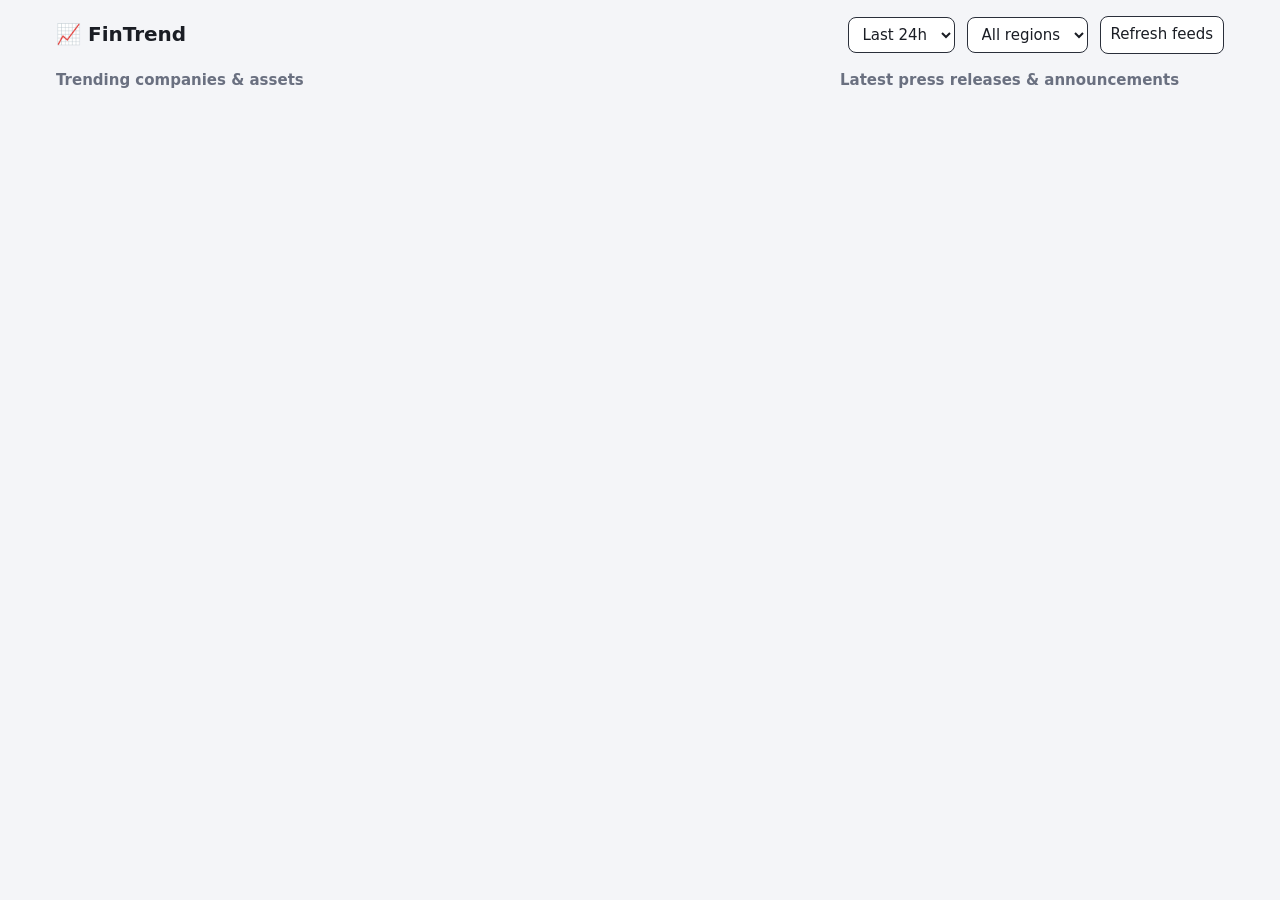
==== app/static/index.html @ 42acb12e "Add FinTrend: feed scraper, entity extraction, trend scoring, dashboard Co-Authored-By: Claude Sonne" ====
<!doctype html>
<html lang="en"><head><meta charset="utf-8"><meta name="viewport" content="width=device-width,initial-scale=1">
<title>FinTrend</title>
<style>
:root{--bg:#0f1115;--card:#181b22;--fg:#e6e8ee;--mut:#8b91a1;--acc:#4ea1ff;--up:#3ecf8e;--pr:#f5a524}
@media(prefers-color-scheme:light){:root{--bg:#f4f5f8;--card:#fff;--fg:#1a1d24;--mut:#6a7080;--acc:#1f6feb;--up:#17915f;--pr:#b97300}}
*{box-sizing:border-box}body{margin:0;background:var(--bg);color:var(--fg);font:15px/1.45 system-ui,sans-serif}
header{display:flex;flex-wrap:wrap;gap:12px;align-items:center;padding:16px;max-width:1200px;margin:auto}
h1{margin:0;font-size:20px;flex:1}select,button{background:var(--card);color:var(--fg);border:1px solid #2a2f3a;border-radius:8px;padding:7px 10px;font:inherit}
button{cursor:pointer}main{display:grid;grid-template-columns:2fr 1fr;gap:16px;padding:0 16px 32px;max-width:1200px;margin:auto}
@media(max-width:800px){main{grid-template-columns:1fr}}
.card{background:var(--card);border-radius:12px;padding:14px 16px;margin-bottom:12px}
.row{display:flex;justify-content:space-between;gap:8px;align-items:baseline}
.tk{font-weight:700;color:var(--acc)}.mut{color:var(--mut);font-size:13px}.up{color:var(--up)}.pr{color:var(--pr)}
.bar{height:4px;background:var(--acc);border-radius:2px;margin:6px 0 8px}
a{color:inherit;text-decoration:none}a:hover{text-decoration:underline}ul{margin:6px 0 0;padding-left:18px}
h2{font-size:15px;margin:0 0 10px;color:var(--mut);font-weight:600}
</style></head><body>
<header><h1>📈 FinTrend</h1>
<select id="hours"><option value="6">Last 6h</option><option value="24" selected>Last 24h</option><option value="72">Last 3d</option><option value="168">Last 7d</option></select>
<select id="region"><option value="">All regions</option></select>
<button id="refresh">Refresh feeds</button></header>
<main><section><h2>Trending companies &amp; assets</h2><div id="trends"></div></section>
<aside><h2>Latest press releases &amp; announcements</h2><div id="ann"></div></aside></main>
<script>
const $=id=>document.getElementById(id);
const esc=s=>String(s).replace(/[&<>"']/g,c=>({'&':'&amp;','<':'&lt;','>':'&gt;','"':'&quot;',"'":'&#39;'}[c]));
const ago=t=>{const m=Math.max(0,(Date.now()/1000-t)/60|0);return m<60?m+'m ago':m<1440?(m/60|0)+'h ago':(m/1440|0)+'d ago'};
const safeUrl=u=>/^https?:\/\//i.test(u)?esc(u):'#';
async function load(){
  const q=new URLSearchParams({hours:$('hours').value});if($('region').value)q.set('region',$('region').value);
  const [t,a]=await Promise.all([fetch('/api/trends?'+q).then(r=>r.json()),fetch('/api/announcements').then(r=>r.json())]);
  const max=Math.max(1,...t.map(x=>x.score));
  $('trends').innerHTML=t.length?t.map(x=>`<div class="card"><div class="row"><span><span class="tk">${esc(x.ticker)}</span> ${esc(x.name)}</span>
    <span class="mut">${x.mentions} mentions · ${x.sources} sources${x.press_releases?` · <span class="pr">${x.press_releases} PR</span>`:''}${x.momentum>0?` · <span class="up">▲${x.momentum}</span>`:''}</span></div>
    <div class="bar" style="width:${x.score/max*100}%"></div><ul>${x.headlines.map(h=>`<li><a href="${safeUrl(h.url)}" target="_blank" rel="noopener">${esc(h.title)}</a> <span class="mut">${esc(h.source)} · ${ago(h.published_at)}</span></li>`).join('')}</ul></div>`).join('')
    :'<div class="card mut">No data yet — click “Refresh feeds”.</div>';
  $('ann').innerHTML=a.map(x=>`<div class="card"><a href="${safeUrl(x.url)}" target="_blank" rel="noopener">${esc(x.title)}</a>
    <div class="mut">${esc(x.source)} · ${ago(x.published_at)}${x.tickers.length?' · '+x.tickers.map(esc).join(', '):''}</div></div>`).join('')||'<div class="card mut">None yet.</div>';
}
fetch('/api/regions').then(r=>r.json()).then(rs=>rs.forEach(r=>$('region').add(new Option(r,r))));
$('hours').onchange=$('region').onchange=load;
$('refresh').onclick=async()=>{$('refresh').textContent='Fetching…';await fetch('/api/refresh',{method:'POST'});$('refresh').textContent='Refresh feeds';load()};
load();setInterval(load,60000);
</script></body></html>
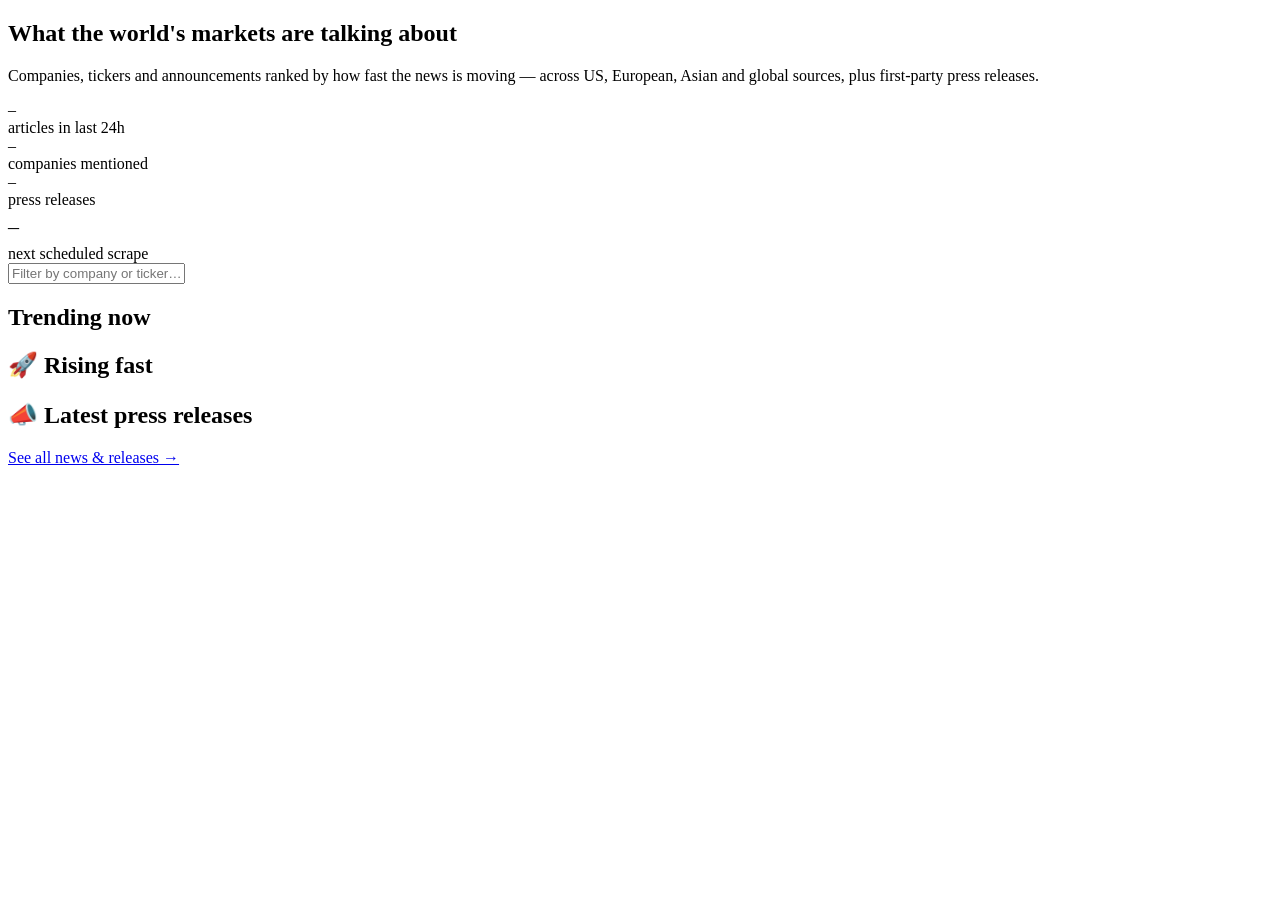
==== commit f041a236: "Redesign UI into multi-page app; schedule scrapes at market open/midday/close - Pages: dashboard, ma" ====
--- a/app/static/index.html
+++ b/app/static/index.html
@@ -1,45 +1,91 @@
 <!doctype html>
 <html lang="en"><head><meta charset="utf-8"><meta name="viewport" content="width=device-width,initial-scale=1">
-<title>FinTrend</title>
-<style>
-:root{--bg:#0f1115;--card:#181b22;--fg:#e6e8ee;--mut:#8b91a1;--acc:#4ea1ff;--up:#3ecf8e;--pr:#f5a524}
-@media(prefers-color-scheme:light){:root{--bg:#f4f5f8;--card:#fff;--fg:#1a1d24;--mut:#6a7080;--acc:#1f6feb;--up:#17915f;--pr:#b97300}}
-*{box-sizing:border-box}body{margin:0;background:var(--bg);color:var(--fg);font:15px/1.45 system-ui,sans-serif}
-header{display:flex;flex-wrap:wrap;gap:12px;align-items:center;padding:16px;max-width:1200px;margin:auto}
-h1{margin:0;font-size:20px;flex:1}select,button{background:var(--card);color:var(--fg);border:1px solid #2a2f3a;border-radius:8px;padding:7px 10px;font:inherit}
-button{cursor:pointer}main{display:grid;grid-template-columns:2fr 1fr;gap:16px;padding:0 16px 32px;max-width:1200px;margin:auto}
-@media(max-width:800px){main{grid-template-columns:1fr}}
-.card{background:var(--card);border-radius:12px;padding:14px 16px;margin-bottom:12px}
-.row{display:flex;justify-content:space-between;gap:8px;align-items:baseline}
-.tk{font-weight:700;color:var(--acc)}.mut{color:var(--mut);font-size:13px}.up{color:var(--up)}.pr{color:var(--pr)}
-.bar{height:4px;background:var(--acc);border-radius:2px;margin:6px 0 8px}
-a{color:inherit;text-decoration:none}a:hover{text-decoration:underline}ul{margin:6px 0 0;padding-left:18px}
-h2{font-size:15px;margin:0 0 10px;color:var(--mut);font-weight:600}
-</style></head><body>
-<header><h1>📈 FinTrend</h1>
-<select id="hours"><option value="6">Last 6h</option><option value="24" selected>Last 24h</option><option value="72">Last 3d</option><option value="168">Last 7d</option></select>
-<select id="region"><option value="">All regions</option></select>
-<button id="refresh">Refresh feeds</button></header>
-<main><section><h2>Trending companies &amp; assets</h2><div id="trends"></div></section>
-<aside><h2>Latest press releases &amp; announcements</h2><div id="ann"></div></aside></main>
+<title>FinTrend — Dashboard</title><link rel="stylesheet" href="/static/app.css"><script src="/static/app.js"></script></head>
+<body>
+<div id="tape"></div>
+<div class="wrap">
+  <section class="hero">
+    <h1>What the world's markets are <span class="grad">talking about</span></h1>
+    <p>Companies, tickers and announcements ranked by how fast the news is moving — across US, European, Asian and global sources, plus first-party press releases.</p>
+    <div class="stats">
+      <div class="stat"><div class="n" id="s-art">–</div><div class="l">articles in last 24h</div></div>
+      <div class="stat"><div class="n" id="s-co">–</div><div class="l">companies mentioned</div></div>
+      <div class="stat"><div class="n" id="s-pr">–</div><div class="l">press releases</div></div>
+      <div class="stat"><div class="n" style="font-size:22px;padding:5px 0" id="s-next">–</div><div class="l" id="s-next-l">next scheduled scrape</div></div>
+    </div>
+  </section>
+  <div class="controls">
+    <div class="chips" id="hours"></div>
+    <div class="chips" id="regions"></div>
+    <input class="search" id="q" placeholder="Filter by company or ticker…" autocomplete="off">
+  </div>
+  <div class="grid">
+    <main><h2 class="sec">Trending now</h2><div class="spot" id="spot"></div><div class="rows" id="rows"><div class="skel"></div><div class="skel"></div><div class="skel"></div></div></main>
+    <aside>
+      <h2 class="sec">🚀 Rising fast</h2><div class="card" id="rising"></div>
+      <h2 class="sec" style="margin-top:22px">📣 Latest press releases</h2><div class="card" id="pr"></div>
+      <a class="crumb" href="/feed">See all news &amp; releases →</a>
+    </aside>
+  </div>
+</div>
 <script>
-const $=id=>document.getElementById(id);
-const esc=s=>String(s).replace(/[&<>"']/g,c=>({'&':'&amp;','<':'&lt;','>':'&gt;','"':'&quot;',"'":'&#39;'}[c]));
-const ago=t=>{const m=Math.max(0,(Date.now()/1000-t)/60|0);return m<60?m+'m ago':m<1440?(m/60|0)+'h ago':(m/1440|0)+'d ago'};
-const safeUrl=u=>/^https?:\/\//i.test(u)?esc(u):'#';
-async function load(){
-  const q=new URLSearchParams({hours:$('hours').value});if($('region').value)q.set('region',$('region').value);
-  const [t,a]=await Promise.all([fetch('/api/trends?'+q).then(r=>r.json()),fetch('/api/announcements').then(r=>r.json())]);
-  const max=Math.max(1,...t.map(x=>x.score));
-  $('trends').innerHTML=t.length?t.map(x=>`<div class="card"><div class="row"><span><span class="tk">${esc(x.ticker)}</span> ${esc(x.name)}</span>
-    <span class="mut">${x.mentions} mentions · ${x.sources} sources${x.press_releases?` · <span class="pr">${x.press_releases} PR</span>`:''}${x.momentum>0?` · <span class="up">▲${x.momentum}</span>`:''}</span></div>
-    <div class="bar" style="width:${x.score/max*100}%"></div><ul>${x.headlines.map(h=>`<li><a href="${safeUrl(h.url)}" target="_blank" rel="noopener">${esc(h.title)}</a> <span class="mut">${esc(h.source)} · ${ago(h.published_at)}</span></li>`).join('')}</ul></div>`).join('')
-    :'<div class="card mut">No data yet — click “Refresh feeds”.</div>';
-  $('ann').innerHTML=a.map(x=>`<div class="card"><a href="${safeUrl(x.url)}" target="_blank" rel="noopener">${esc(x.title)}</a>
-    <div class="mut">${esc(x.source)} · ${ago(x.published_at)}${x.tickers.length?' · '+x.tickers.map(esc).join(', '):''}</div></div>`).join('')||'<div class="card mut">None yet.</div>';
-}
-fetch('/api/regions').then(r=>r.json()).then(rs=>rs.forEach(r=>$('region').add(new Option(r,r))));
-$('hours').onchange=$('region').onchange=load;
-$('refresh').onclick=async()=>{$('refresh').textContent='Fetching…';await fetch('/api/refresh',{method:'POST'});$('refresh').textContent='Refresh feeds';load()};
-load();setInterval(load,60000);
+App.ready('/', () => {
+  const {$, esc, spark, tonePill, ago, safeUrl} = App;
+  const st = {hours: +(App.store.get('hours') || 24), region: '', q: '', data: [], open: new Set()};
+  const HOURS = [[6, '6h'], [24, '24h'], [72, '3 days'], [168, '7 days']];
+  const chips = (el, items, key) => { $(el).innerHTML = items.map(([v, l]) =>
+      `<button class="chip ${st[key] == v ? 'on' : ''}" data-v="${esc(v)}">${esc(l)}</button>`).join('');
+    $(el).onclick = e => { const b = e.target.closest('.chip'); if (!b) return; st[key] = key === 'hours' ? +b.dataset.v : b.dataset.v;
+      if (key === 'hours') App.store.set('hours', st.hours); chips(el, items, key); load(); }; };
+  chips('#hours', HOURS, 'hours');
+  App.api('/api/regions').then(r => chips('#regions', [['', 'All regions'], ...r.map(x => [x, x])], 'region'));
+  $('#q').oninput = e => { st.q = e.target.value.trim().toLowerCase(); render(); };
+
+  const cardLink = t => `/company/${encodeURIComponent(t.ticker)}`;
+  const tags = t => `<span class="tag">${t.mentions} mentions</span><span class="tag">${t.sources} sources</span>${
+    t.press_releases ? `<span class="tag pr">📣 ${t.press_releases} PR</span>` : ''}${
+    t.momentum > 0 ? `<span class="tag up" data-tip="More mentions in the last 6h than the 6h before">▲ +${t.momentum}</span>` :
+    t.momentum < 0 ? `<span class="tag down" data-tip="Fewer mentions in the last 6h than the 6h before">▼ ${t.momentum}</span>` : ''}`;
+
+  function render() {
+    const list = st.data.filter(t => !st.q || t.ticker.toLowerCase().includes(st.q) || t.name.toLowerCase().includes(st.q));
+    const spotN = st.q ? 0 : 3, max = Math.max(1, ...st.data.map(t => t.score));
+    $('#spot').innerHTML = list.slice(0, spotN).map((t, i) => `
+      <a class="card hover rise" style="--i:${i}" href="${cardLink(t)}"><span class="rank">${i + 1}</span>
+        <div class="tk">${esc(t.ticker)}</div><div class="nm">${esc(t.name)}</div>
+        <div class="big">${t.score.toFixed(1)}<small>trend score</small></div>${spark(t.spark, {w: 220, h: 56})}
+        <div class="tags">${tags(t)}${tonePill(t.tone)}</div>
+        <div class="hl">${esc(t.headlines[0]?.title)}</div></a>`).join('');
+    $('#rows').innerHTML = list.slice(spotN).map((t, i) => `
+      <div class="card row rise ${st.open.has(t.ticker) ? 'open' : ''}" style="--i:${i}" data-t="${esc(t.ticker)}">
+        <div class="row-h"><span class="r">${i + spotN + 1}</span>
+          <div><div class="tk" style="font-size:17px">${esc(t.ticker)}</div><div class="nm">${esc(t.name)}</div>
+            <div class="bar" style="width:${t.score / max * 100}%;margin-top:6px"></div></div>
+          <div class="spark-c">${spark(t.spark, {w: 120, h: 32})}</div>
+          <div class="meta">${tags(t)}${tonePill(t.tone)}<span class="chev">›</span></div></div>
+        <div class="more"><div><div class="in"><ul>${t.headlines.map(h => `<li><a href="${safeUrl(h.url)}" target="_blank" rel="noopener">${esc(h.title)}</a>
+          <div class="src">${esc(h.source)} · ${ago(h.published_at)}${h.kind === 'press_release' ? ' · 📣 press release' : ''}</div></li>`).join('')}</ul>
+          <a class="tag" href="${cardLink(t)}" style="display:inline-block">Open ${esc(t.ticker)} deep-dive →</a></div></div></div></div>`).join('')
+      || (list.length ? '' : '<div class="card empty"><b>🔍</b>Nothing matches yet. If this is a fresh install, the first scrape runs at startup — or open <a href="/status" style="color:var(--a1)">Scrape Status</a> and hit “Run now”.</div>');
+  }
+  $('#rows').onclick = e => { const row = e.target.closest('.row'); if (!row || e.target.closest('a')) return;
+    const t = row.dataset.t; row.classList.toggle('open'); st.open.has(t) ? st.open.delete(t) : st.open.add(t); };
+
+  async function load() {
+    const [tr, pr, ov] = await Promise.all([
+      App.api(`/api/trends?hours=${st.hours}&limit=30${st.region ? '&region=' + encodeURIComponent(st.region) : ''}`),
+      App.api('/api/feed?kind=press_release&limit=7&hours=72'), App.api('/api/overview')]);
+    st.data = tr; render();
+    $('#tape').innerHTML = tr.length ? App.tape(tr.slice(0, 14)) : '';
+    $('#rising').innerHTML = tr.filter(t => t.momentum > 0).sort((a, b) => b.momentum - a.momentum).slice(0, 5).map(t => `
+      <a class="item" href="${cardLink(t)}"><div style="display:flex;justify-content:space-between"><b>${esc(t.ticker)}</b>
+      <span class="tag up">▲ +${t.momentum}</span></div><div class="src">${esc(t.name)}</div></a>`).join('') || '<div class="src">Nothing accelerating right now.</div>';
+    $('#pr').innerHTML = pr.map(x => `<a class="item" href="${safeUrl(x.url)}" target="_blank" rel="noopener"><div class="t">${esc(x.title)}</div>
+      <div class="src">${esc(x.source)} · ${ago(x.published_at)}${x.tickers.length ? ' · ' + x.tickers.slice(0, 3).map(esc).join(', ') : ''}</div></a>`).join('') || '<div class="src">No press releases yet.</div>';
+    App.countUp($('#s-art'), ov.articles_24h); App.countUp($('#s-co'), ov.companies_24h); App.countUp($('#s-pr'), ov.press_24h);
+    if (ov.next[0]) { clearInterval(load.cd); load.cd = App.countdown($('#s-next'), ov.next[0].at); $('#s-next-l').textContent = 'until ' + ov.next[0].label + ' scrape'; }
+  }
+  load().catch(() => $('#rows').innerHTML = '<div class="card empty">Couldn’t reach the API.</div>');
+  setInterval(() => load().catch(() => {}), 60000);
+});
 </script></body></html>
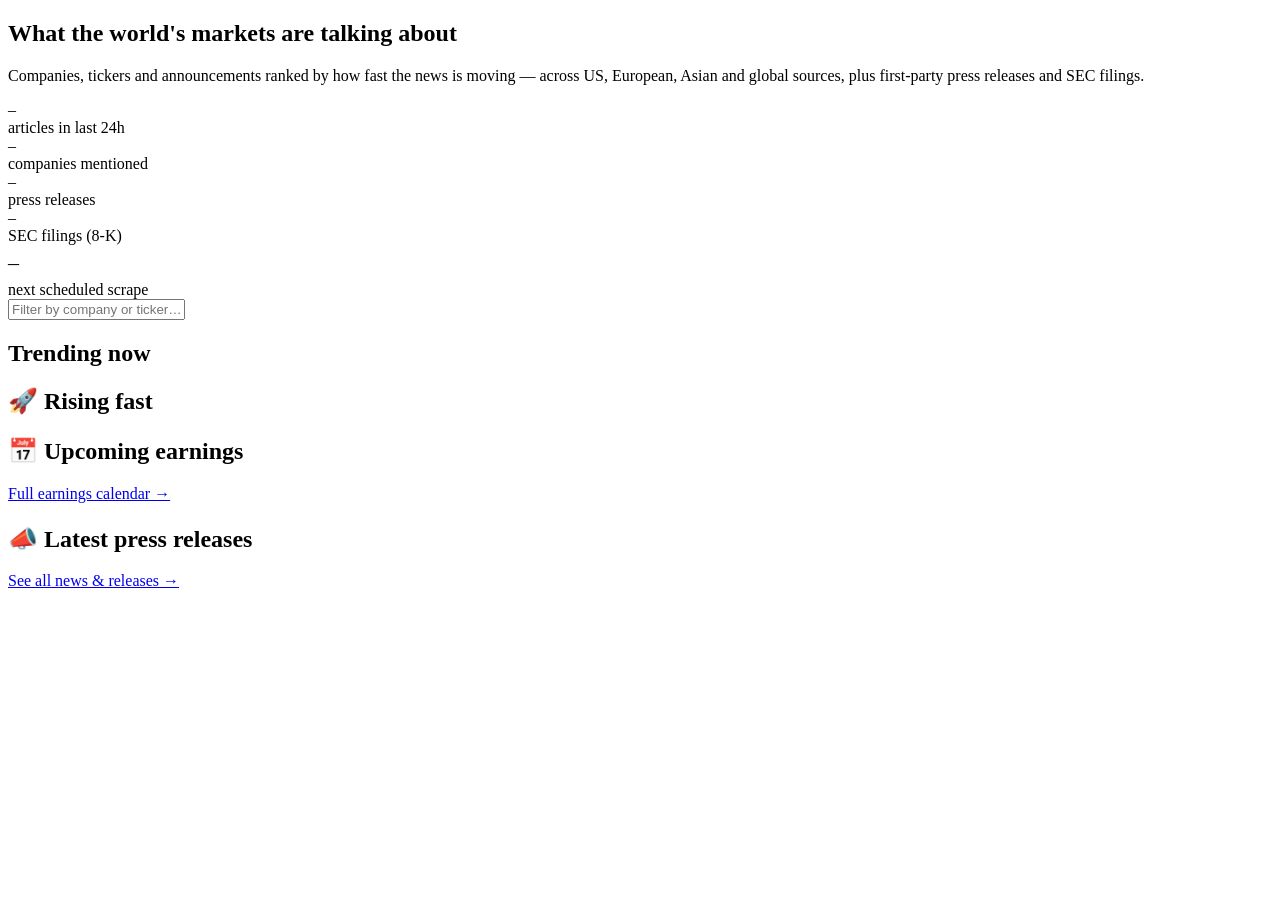
==== commit 4974444d: "Add SEC 8-K filings, earnings calendar, price charts and ticker search - EDGAR 8-K Atom feed -> 'fil" ====
--- a/app/static/index.html
+++ b/app/static/index.html
@@ -6,11 +6,12 @@
 <div class="wrap">
   <section class="hero">
     <h1>What the world's markets are <span class="grad">talking about</span></h1>
-    <p>Companies, tickers and announcements ranked by how fast the news is moving — across US, European, Asian and global sources, plus first-party press releases.</p>
+    <p>Companies, tickers and announcements ranked by how fast the news is moving — across US, European, Asian and global sources, plus first-party press releases and SEC filings.</p>
     <div class="stats">
       <div class="stat"><div class="n" id="s-art">–</div><div class="l">articles in last 24h</div></div>
       <div class="stat"><div class="n" id="s-co">–</div><div class="l">companies mentioned</div></div>
       <div class="stat"><div class="n" id="s-pr">–</div><div class="l">press releases</div></div>
+      <div class="stat"><div class="n" id="s-fl">–</div><div class="l">SEC filings (8-K)</div></div>
       <div class="stat"><div class="n" style="font-size:22px;padding:5px 0" id="s-next">–</div><div class="l" id="s-next-l">next scheduled scrape</div></div>
     </div>
   </section>
@@ -23,6 +24,8 @@
     <main><h2 class="sec">Trending now</h2><div class="spot" id="spot"></div><div class="rows" id="rows"><div class="skel"></div><div class="skel"></div><div class="skel"></div></div></main>
     <aside>
       <h2 class="sec">🚀 Rising fast</h2><div class="card" id="rising"></div>
+      <h2 class="sec" style="margin-top:22px">📅 Upcoming earnings</h2><div class="card" id="earn"></div>
+      <a class="crumb" style="margin-top:8px" href="/earnings">Full earnings calendar →</a>
       <h2 class="sec" style="margin-top:22px">📣 Latest press releases</h2><div class="card" id="pr"></div>
       <a class="crumb" href="/feed">See all news &amp; releases →</a>
     </aside>
@@ -39,11 +42,12 @@
       if (key === 'hours') App.store.set('hours', st.hours); chips(el, items, key); load(); }; };
   chips('#hours', HOURS, 'hours');
   App.api('/api/regions').then(r => chips('#regions', [['', 'All regions'], ...r.map(x => [x, x])], 'region'));
-  $('#q').oninput = e => { st.q = e.target.value.trim().toLowerCase(); render(); };
+  $('#q').oninput = e => { st.q = e.target.value.trim().toLowerCase(); render(); afterRender(); };
 
   const cardLink = t => `/company/${encodeURIComponent(t.ticker)}`;
   const tags = t => `<span class="tag">${t.mentions} mentions</span><span class="tag">${t.sources} sources</span>${
     t.press_releases ? `<span class="tag pr">📣 ${t.press_releases} PR</span>` : ''}${
+    t.filings ? `<span class="tag sec" data-tip="SEC 8-K filings">🏛 ${t.filings}</span>` : ''}${
     t.momentum > 0 ? `<span class="tag up" data-tip="More mentions in the last 6h than the 6h before">▲ +${t.momentum}</span>` :
     t.momentum < 0 ? `<span class="tag down" data-tip="Fewer mentions in the last 6h than the 6h before">▼ ${t.momentum}</span>` : ''}`;
 
@@ -63,26 +67,30 @@
             <div class="bar" style="width:${t.score / max * 100}%;margin-top:6px"></div></div>
           <div class="spark-c">${spark(t.spark, {w: 120, h: 32})}</div>
           <div class="meta">${tags(t)}${tonePill(t.tone)}<span class="chev">›</span></div></div>
-        <div class="more"><div><div class="in"><ul>${t.headlines.map(h => `<li><a href="${safeUrl(h.url)}" target="_blank" rel="noopener">${esc(h.title)}</a>
-          <div class="src">${esc(h.source)} · ${ago(h.published_at)}${h.kind === 'press_release' ? ' · 📣 press release' : ''}</div></li>`).join('')}</ul>
+        <div class="more"><div><div class="in"><div data-sp="${esc(t.ticker)}"></div><ul>${t.headlines.map(h => `<li><a href="${safeUrl(h.url)}" target="_blank" rel="noopener">${esc(h.title)}</a>
+          <div class="src">${esc(h.source)} · ${ago(h.published_at)}${h.kind === 'press_release' ? ' · 📣 press release' : h.kind === 'filing' ? ' · 🏛 SEC filing' : ''}</div></li>`).join('')}</ul>
           <a class="tag" href="${cardLink(t)}" style="display:inline-block">Open ${esc(t.ticker)} deep-dive →</a></div></div></div></div>`).join('')
       || (list.length ? '' : '<div class="card empty"><b>🔍</b>Nothing matches yet. If this is a fresh install, the first scrape runs at startup — or open <a href="/status" style="color:var(--a1)">Scrape Status</a> and hit “Run now”.</div>');
   }
-  $('#rows').onclick = e => { const row = e.target.closest('.row'); if (!row || e.target.closest('a')) return;
-    const t = row.dataset.t; row.classList.toggle('open'); st.open.has(t) ? st.open.delete(t) : st.open.add(t); };
+  const initChart = row => { const host = row.querySelector('[data-sp]'); if (host && !host.dataset.on) { host.dataset.on = 1; App.stockPanel(host, row.dataset.t, {h: 230}); } };
+  const afterRender = () => document.querySelectorAll('#rows .row.open').forEach(initChart);
+  $('#rows').onclick = e => { const row = e.target.closest('.row'); if (!row || e.target.closest('a, .sp')) return;
+    const t = row.dataset.t; row.classList.toggle('open'); st.open.has(t) ? st.open.delete(t) : st.open.add(t); if (row.classList.contains('open')) initChart(row); };
 
   async function load() {
-    const [tr, pr, ov] = await Promise.all([
+    const [tr, pr, ov, er] = await Promise.all([
       App.api(`/api/trends?hours=${st.hours}&limit=30${st.region ? '&region=' + encodeURIComponent(st.region) : ''}`),
-      App.api('/api/feed?kind=press_release&limit=7&hours=72'), App.api('/api/overview')]);
-    st.data = tr; render();
+      App.api('/api/feed?kind=press_release&limit=7&hours=72'), App.api('/api/overview'), App.api('/api/earnings?days=10&top=6')]);
+    st.data = tr; render(); afterRender();
     $('#tape').innerHTML = tr.length ? App.tape(tr.slice(0, 14)) : '';
     $('#rising').innerHTML = tr.filter(t => t.momentum > 0).sort((a, b) => b.momentum - a.momentum).slice(0, 5).map(t => `
       <a class="item" href="${cardLink(t)}"><div style="display:flex;justify-content:space-between"><b>${esc(t.ticker)}</b>
       <span class="tag up">▲ +${t.momentum}</span></div><div class="src">${esc(t.name)}</div></a>`).join('') || '<div class="src">Nothing accelerating right now.</div>';
     $('#pr').innerHTML = pr.map(x => `<a class="item" href="${safeUrl(x.url)}" target="_blank" rel="noopener"><div class="t">${esc(x.title)}</div>
       <div class="src">${esc(x.source)} · ${ago(x.published_at)}${x.tickers.length ? ' · ' + x.tickers.slice(0, 3).map(esc).join(', ') : ''}</div></a>`).join('') || '<div class="src">No press releases yet.</div>';
-    App.countUp($('#s-art'), ov.articles_24h); App.countUp($('#s-co'), ov.companies_24h); App.countUp($('#s-pr'), ov.press_24h);
+    $('#earn').innerHTML = er.map(x => `<a class="upc" href="/company/${encodeURIComponent(x.ticker)}"><span><b>${esc(x.ticker)}</b> <span class="src">${esc(x.name || '')}</span></span>
+      <span class="tag ${x.trending ? 'pr' : ''}">${esc(App.shortDay(x.date))} · ${esc(x.time === 'bmo' ? 'BMO' : x.time === 'amc' ? 'AMC' : '—')}</span></a>`).join('') || '<div class="src">No earnings scheduled yet — the calendar fills in on the next scheduled scrape.</div>';
+    App.countUp($('#s-fl'), ov.filings_24h); App.countUp($('#s-art'), ov.articles_24h); App.countUp($('#s-co'), ov.companies_24h); App.countUp($('#s-pr'), ov.press_24h);
     if (ov.next[0]) { clearInterval(load.cd); load.cd = App.countdown($('#s-next'), ov.next[0].at); $('#s-next-l').textContent = 'until ' + ov.next[0].label + ' scrape'; }
   }
   load().catch(() => $('#rows').innerHTML = '<div class="card empty">Couldn’t reach the API.</div>');
